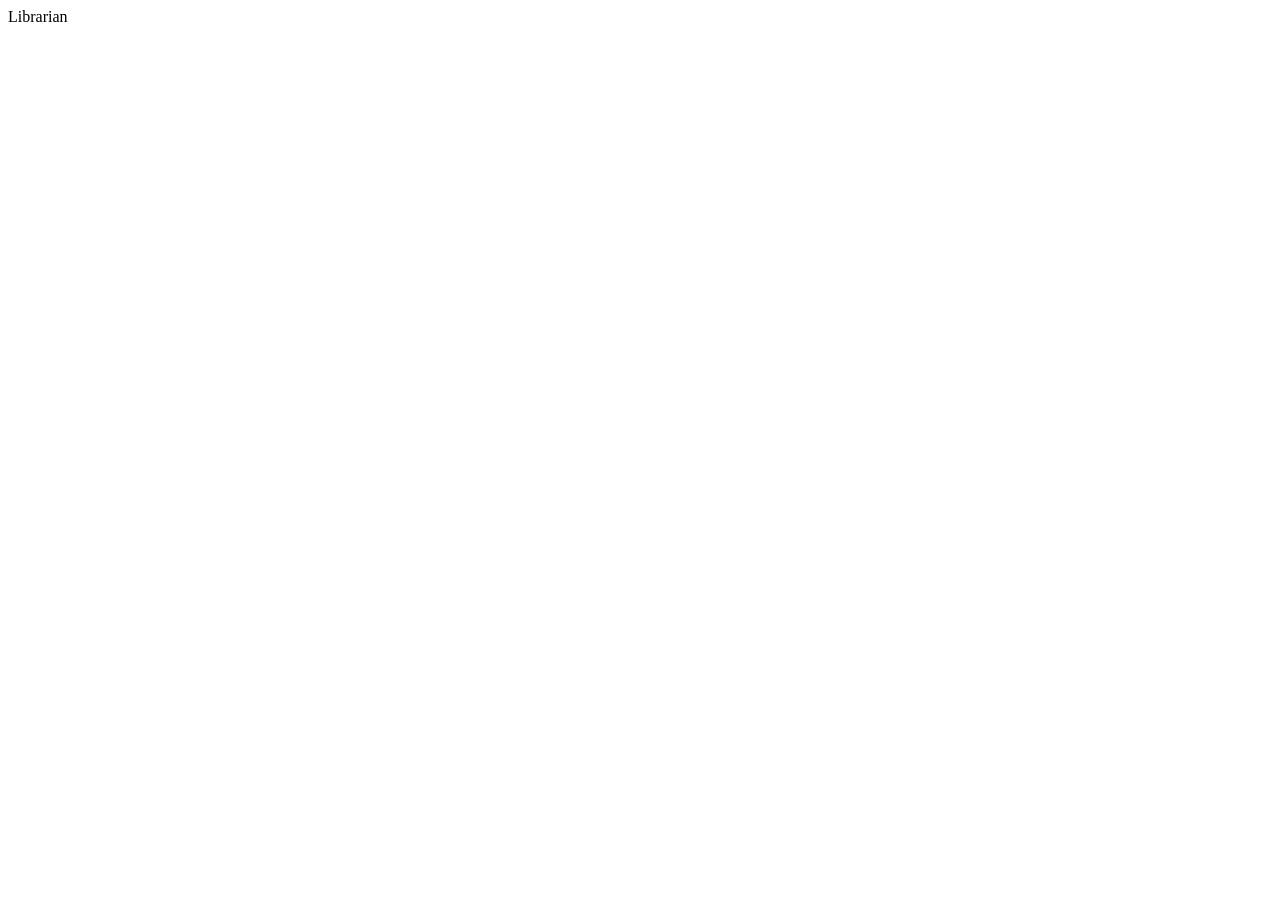
==== src/librarian/server/static/index.html @ 54260904 "real-design-impl/07: serve command with loopback server, request guards, token and cookie Co-Authore" ====
<!doctype html>
<html lang="en">
<head>
  <meta charset="utf-8">
  <meta name="viewport" content="width=device-width, initial-scale=1">
  <meta name="librarian-token" content="__TOKEN__">
  <title>Librarian</title>
</head>
<body>
  <div id="app">Librarian</div>
</body>
</html>
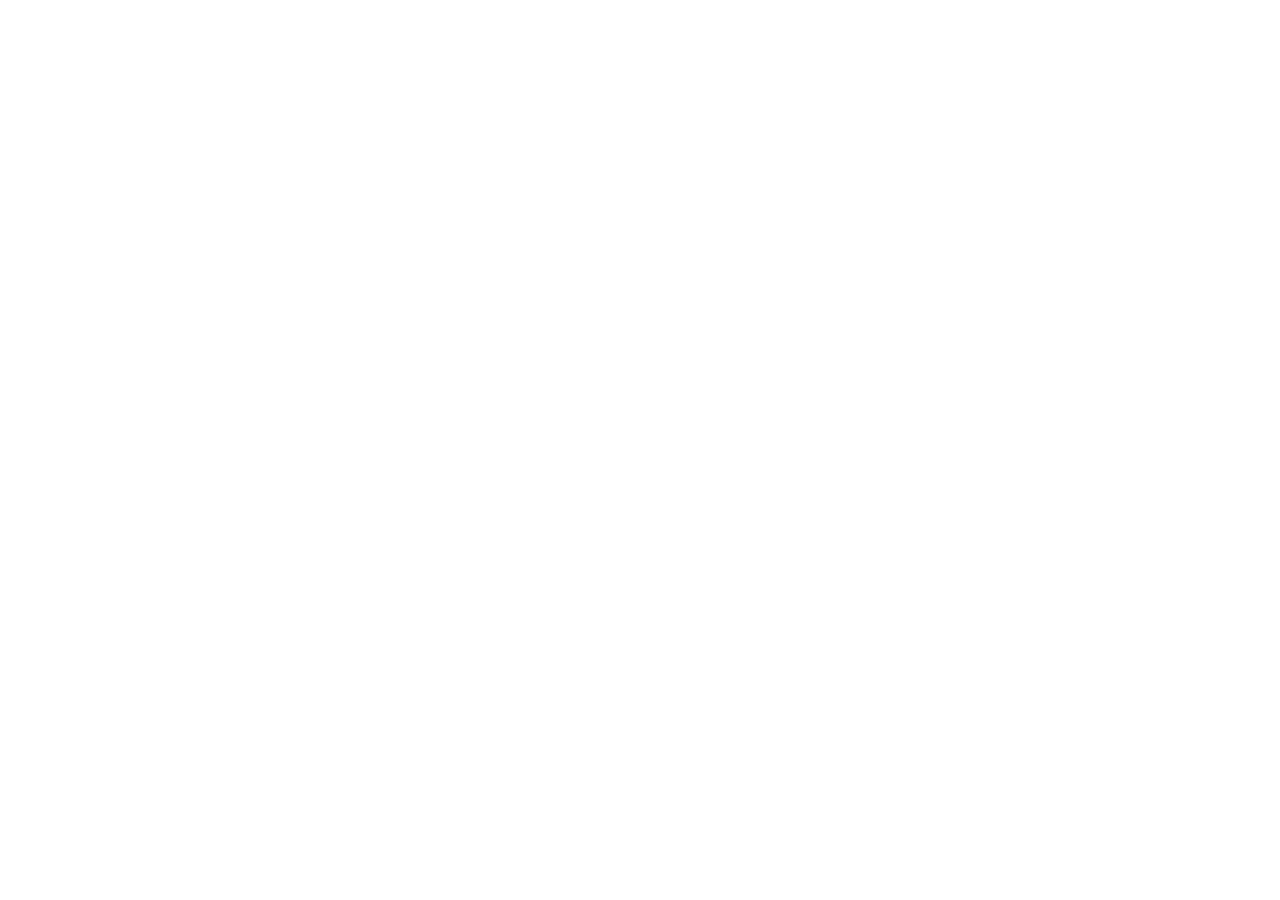
==== commit d5e5091d: "real-design-impl/41: UI shell: static dark stream, headline, progress and freshness lines, History A" ====
--- a/src/librarian/server/static/index.html
+++ b/src/librarian/server/static/index.html
@@ -5,8 +5,10 @@
   <meta name="viewport" content="width=device-width, initial-scale=1">
   <meta name="librarian-token" content="__TOKEN__">
   <title>Librarian</title>
+  <link rel="stylesheet" href="/static/app.css">
+  <script type="module" src="/static/app.js"></script>
 </head>
 <body>
-  <div id="app">Librarian</div>
+  <div id="app"><div class="wrap"><p id="freshness" class="pnote" data-part="freshness"></p><main id="view"></main></div></div>
 </body>
 </html>
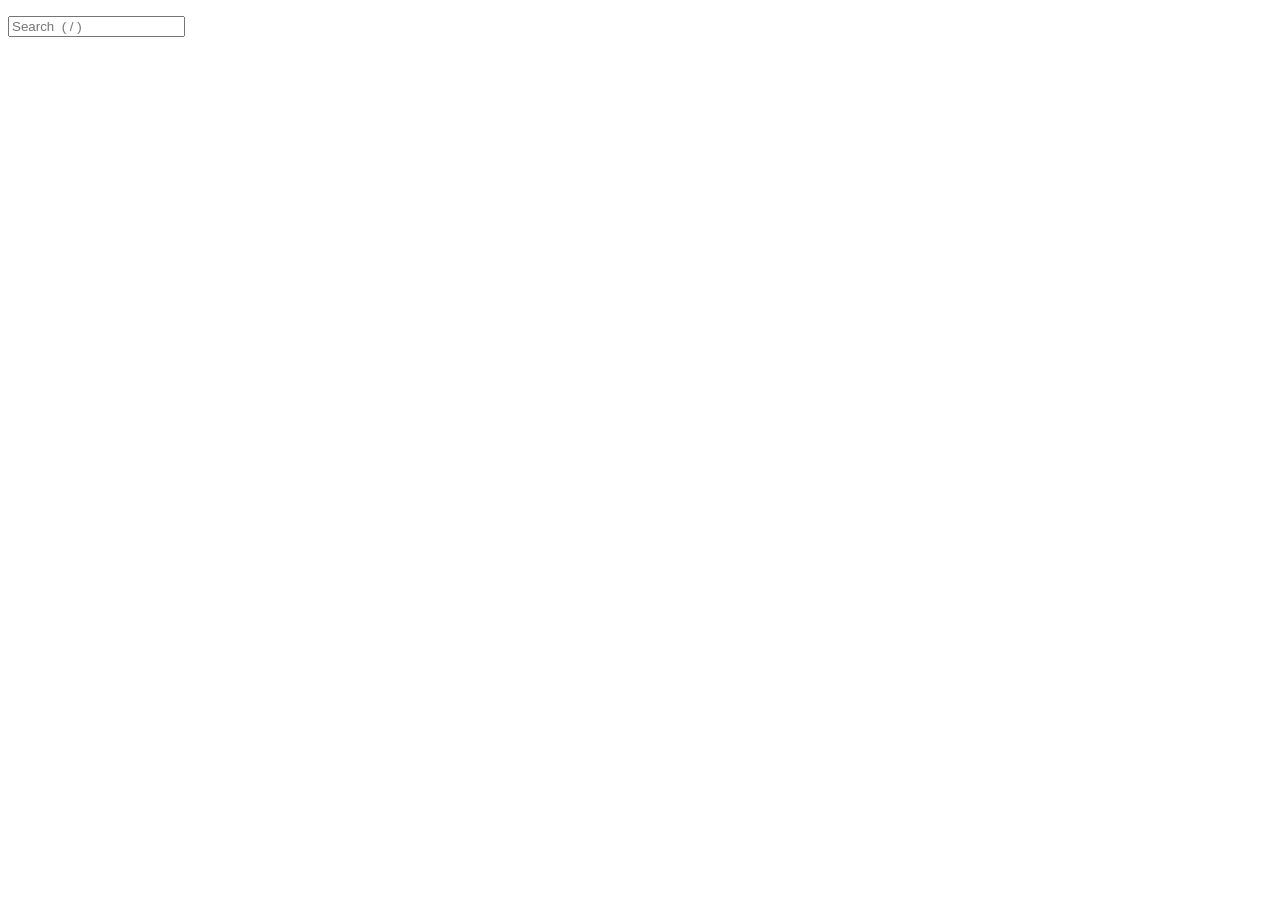
==== commit 602429f4: "real-design-impl/49: UI: search box on every view, / focuses it, Records before passages from /api/s" ====
--- a/src/librarian/server/static/index.html
+++ b/src/librarian/server/static/index.html
@@ -9,6 +9,7 @@
   <script type="module" src="/static/app.js"></script>
 </head>
 <body>
-  <div id="app"><div class="wrap"><p id="freshness" class="pnote" data-part="freshness"></p><main id="view"></main></div></div>
+  <div id="app"><div class="wrap"><p id="freshness" class="pnote" data-part="freshness"></p><form id="search" data-part="search" role="search"><input type="search" name="q" placeholder="Search  ( / )" aria-label="Search" autocomplete="off"></form><div id="results"></div><main id="view"></main></div></div>
+  <div id="sheet"></div>
 </body>
 </html>
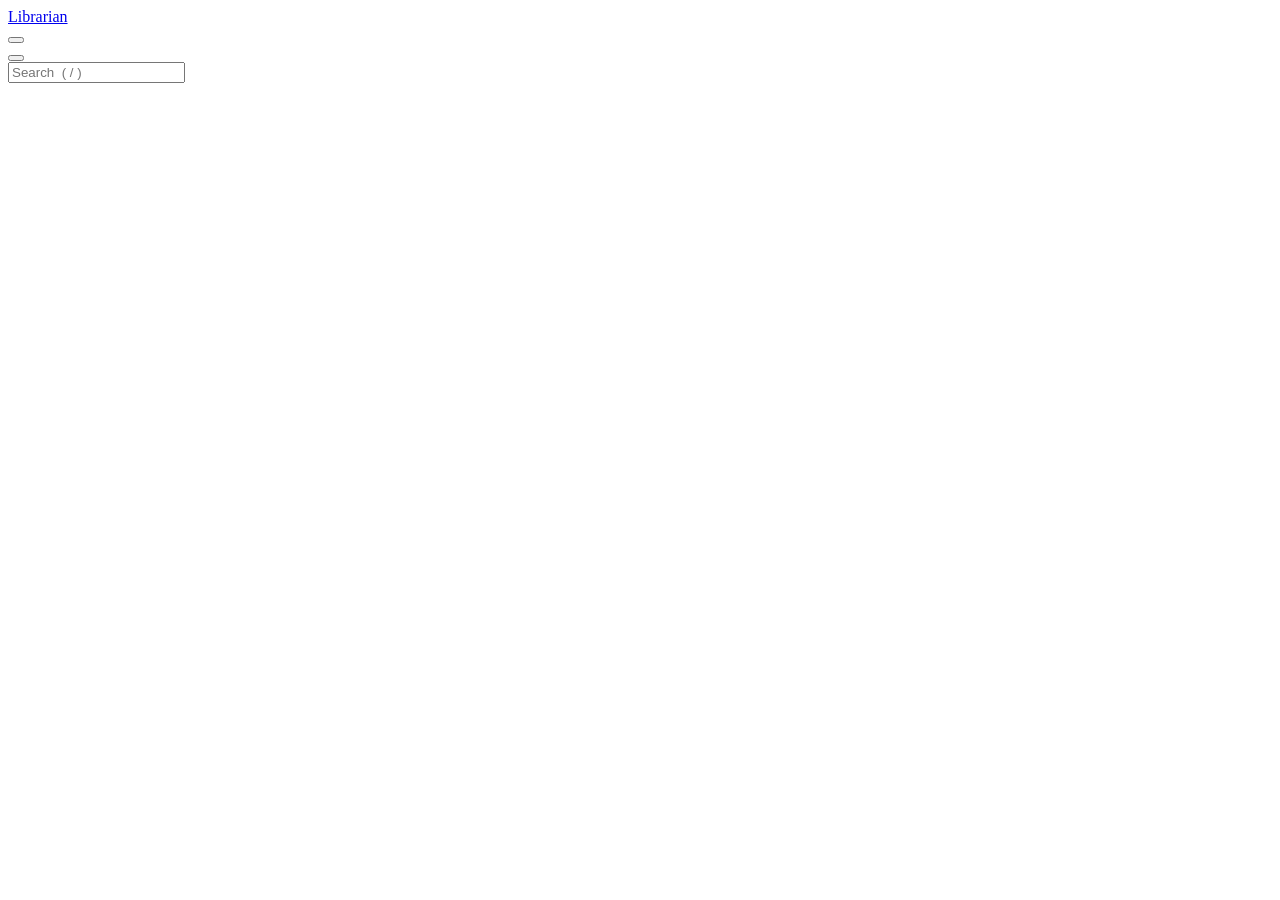
==== commit d092e1c4: "mission-control-lime-ui/01: charcoal-and-lime shell with sidebar, drawer, theme toggle and real rout" ====
--- a/src/librarian/server/static/index.html
+++ b/src/librarian/server/static/index.html
@@ -5,11 +5,30 @@
   <meta name="viewport" content="width=device-width, initial-scale=1">
   <meta name="librarian-token" content="__TOKEN__">
   <title>Librarian</title>
+  <link rel="stylesheet" href="/static/shell.css">
   <link rel="stylesheet" href="/static/app.css">
   <script type="module" src="/static/app.js"></script>
 </head>
 <body>
-  <div id="app"><div class="wrap"><p id="freshness" class="pnote" data-part="freshness"></p><form id="search" data-part="search" role="search"><input type="search" name="q" placeholder="Search  ( / )" aria-label="Search" autocomplete="off"></form><div id="results"></div><main id="view"></main></div></div>
+  <div id="app">
+    <aside class="sidebar" id="sidebar" aria-label="Main">
+      <a class="brand" href="/" data-link><span class="brand-mark" aria-hidden="true"></span>Librarian</a>
+      <nav id="nav" data-part="nav"></nav>
+      <div class="sidebar-bottom"><button type="button" class="textbtn" data-part="theme-toggle"></button></div>
+    </aside>
+    <div class="scrim" data-part="scrim" hidden></div>
+    <div class="workspace">
+      <header class="topbar" data-part="topbar">
+        <button type="button" class="iconbtn mobile-menu" data-part="menu" aria-label="Open navigation" aria-controls="sidebar" aria-expanded="false"></button>
+        <form id="search" class="search" data-part="search" role="search"><input type="search" name="q" placeholder="Search  ( / )" aria-label="Search" autocomplete="off"></form>
+        <p id="freshness" class="pnote" data-part="freshness"></p>
+      </header>
+      <div id="results"></div>
+      <main id="view"></main>
+    </div>
+  </div>
   <div id="sheet"></div>
+  <dialog id="dialog" data-part="dialog"></dialog>
+  <div class="toast" id="toast" role="status" aria-live="polite"></div>
 </body>
 </html>
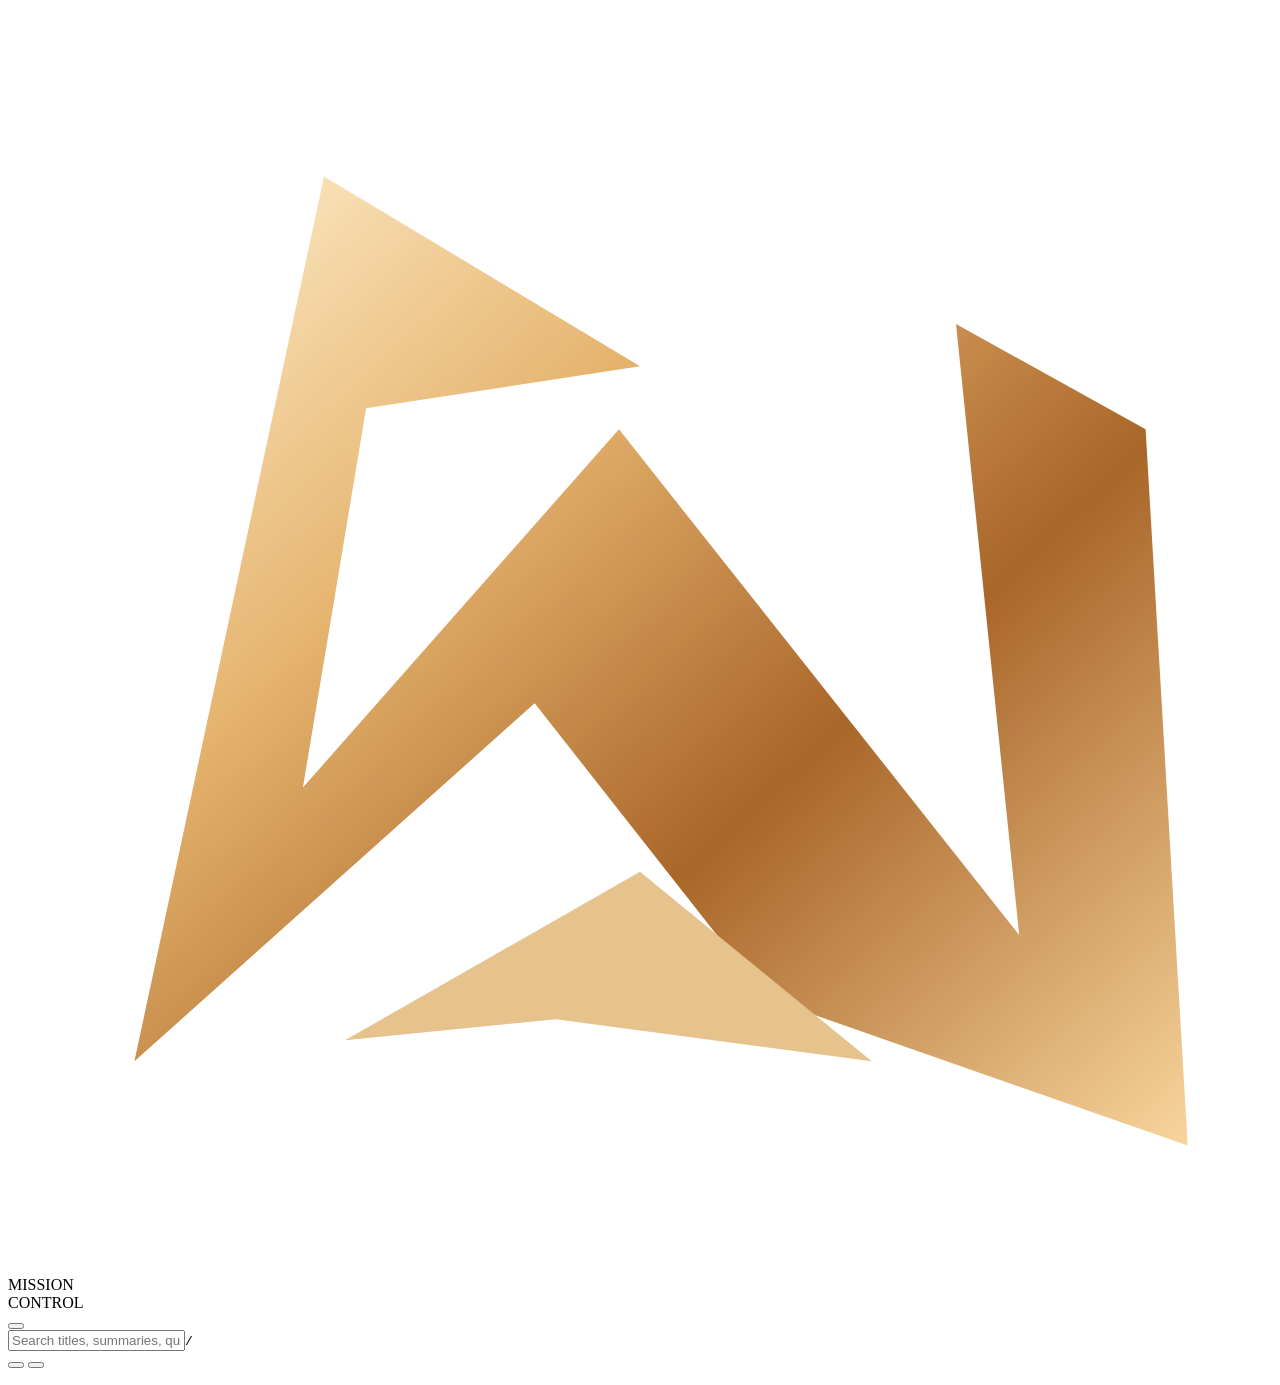
==== commit f62926b2: "WIP: records become items; people, tags and entity columns (migrations 0017-0021) Renames records to" ====
--- a/src/librarian/server/static/index.html
+++ b/src/librarian/server/static/index.html
@@ -4,25 +4,30 @@
   <meta charset="utf-8">
   <meta name="viewport" content="width=device-width, initial-scale=1">
   <meta name="librarian-token" content="__TOKEN__">
-  <title>Librarian</title>
-  <link rel="stylesheet" href="/static/shell.css">
+  <title>Mission Control</title>
+  <link rel="stylesheet" href="/static/mission.css">
   <link rel="stylesheet" href="/static/app.css">
   <script type="module" src="/static/app.js"></script>
 </head>
-<body>
+<body class="palette-home">
+  <svg width="0" height="0" style="position:absolute" aria-hidden="true"><defs><linearGradient id="gold" x1="0" y1="0" x2="1" y2="1"><stop stop-color="#fff1d0"/><stop offset=".32" stop-color="#e6b46f"/><stop offset=".62" stop-color="#a96629"/><stop offset="1" stop-color="#f8d59d"/></linearGradient><linearGradient id="face" x1="0" y1="0" x2="1" y2="1"><stop stop-color="#f1bd73" stop-opacity=".75"/><stop offset="1" stop-color="#8c4619" stop-opacity=".2"/></linearGradient><radialGradient id="glow"><stop stop-color="#ffca69" stop-opacity=".65"/><stop offset="1" stop-color="#c16c12" stop-opacity="0"/></radialGradient></defs></svg>
   <div id="app">
     <aside class="sidebar" id="sidebar" aria-label="Main">
-      <a class="brand" href="/" data-link><span class="brand-mark" aria-hidden="true"></span>Librarian</a>
-      <nav id="nav" data-part="nav"></nav>
-      <div class="sidebar-bottom"><button type="button" class="textbtn" data-part="theme-toggle"></button></div>
+      <div class="brand"><svg viewBox="0 0 60 60" aria-hidden="true"><path d="m6 50 9-42 15 9-13 2-3 18 15-17 19 24-3-29 9 5 2 34-20-7-11-14-19 17Z" fill="url(#gold)"/><path d="m16 49 14-8 11 9-15-2Z" fill="#e6c28d"/></svg><span>MISSION<br>CONTROL</span></div>
+      <div class="panel level" data-part="week"></div>
+      <nav id="nav" data-part="nav" aria-label="Main navigation"></nav>
+      <div class="quests" id="freshness" data-part="freshness"></div>
+      <div class="sidebar-bottom" data-part="sidebar-bottom"></div>
     </aside>
-    <div class="scrim" data-part="scrim" hidden></div>
+    <div class="sidebar-backdrop" data-part="scrim" hidden></div>
     <div class="workspace">
       <header class="topbar" data-part="topbar">
         <button type="button" class="iconbtn mobile-menu" data-part="menu" aria-label="Open navigation" aria-controls="sidebar" aria-expanded="false"></button>
-        <form id="search" class="search" data-part="search" role="search"><input type="search" name="q" placeholder="Search  ( / )" aria-label="Search" autocomplete="off"></form>
-        <p id="freshness" class="pnote" data-part="freshness"></p>
+        <form id="search" class="search grow" data-part="search" role="search"><input name="q" aria-label="Search all items" placeholder="Search titles, summaries, quotes…" autocomplete="off"><kbd>/</kbd></form>
+        <button type="button" class="iconbtn sound" data-part="open-import" data-href="/import" role="link" aria-label="Import"></button>
+        <button type="button" class="iconbtn settings" data-part="settings" aria-label="Settings"></button>
       </header>
+      <p class="fresh-line" id="fresh-line" data-part="freshness-line"></p>
       <div id="results"></div>
       <main id="view"></main>
     </div>
